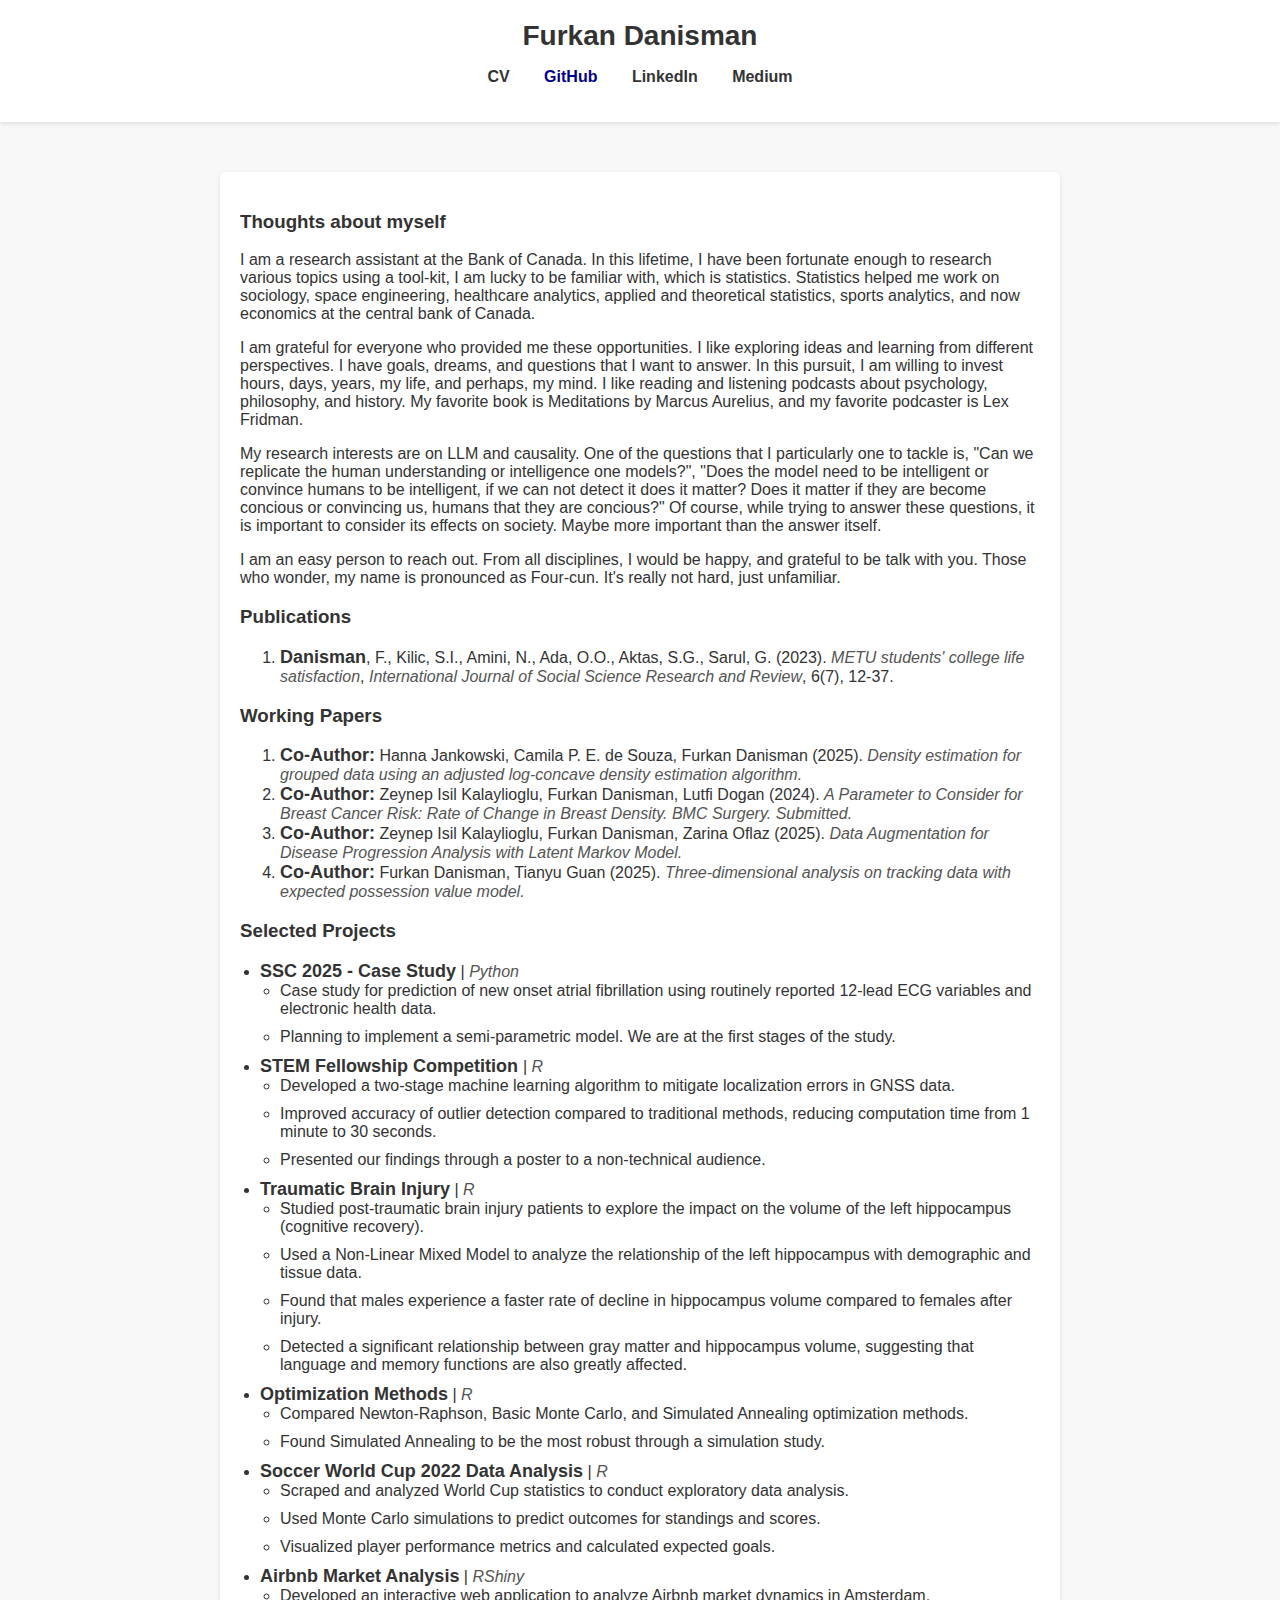
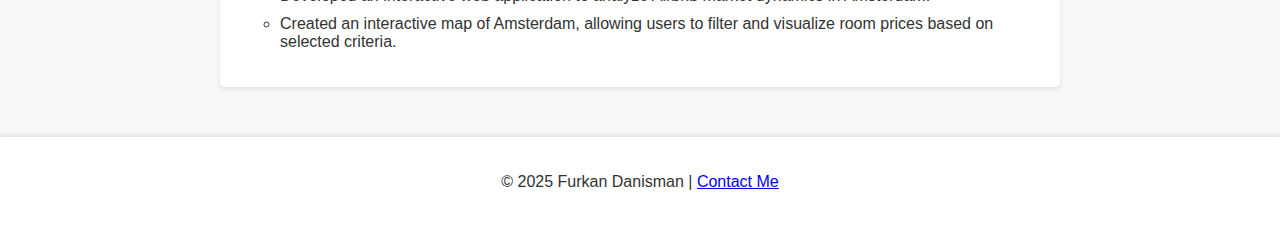
==== Documents/fantasy.html @ 19fe56a5 "Update fantasy.html" ====
<!DOCTYPE html>
<html lang="en">
<head>
    <meta charset="UTF-8">
    <meta name="viewport" content="width=device-width, initial-scale=1.0">
    <title>Furkan Danisman | Fantasy</title>
    <link rel="stylesheet" href="styles.css">
</head>
<body>

    <header>
        <h1>Furkan Danisman</h1>
        <nav>
            <ul>
                <li><a href="index.html">CV</a></li>
                <li><a href="fantasy.html" class="active">GitHub</a></li>
                <li><a href="publications.html">LinkedIn</a></li>
                <li><a href="projects.html">Medium</a></li>
            </ul>
        </nav>
    </header>

    <section class="content">
        <h3>Thoughts about myself</h3>
        
        <p> 
            I am a research assistant at the Bank of Canada. In this lifetime, I have been fortunate enough to research various topics using a tool-kit, I am lucky to be familiar with, which is statistics.
            Statistics helped me work on sociology, space engineering, healthcare analytics, applied and theoretical statistics, sports analytics, and now economics at the central bank of Canada.
        </p>

        <p>
            I am grateful for everyone who provided me these opportunities. I like exploring ideas and learning from different perspectives. I have goals, dreams, and questions that I want to answer.
            In this pursuit, I am willing to invest hours, days, years, my life, and perhaps, my mind. I like reading and listening podcasts about psychology, philosophy, and history. My favorite 
            book is Meditations by Marcus Aurelius, and my favorite podcaster is Lex Fridman.
        </p>
        
        <p>
            My research interests are on LLM and causality. One of the questions that I particularly one to tackle is, "Can we replicate the human understanding or intelligence one models?", "Does 
            the model need to be intelligent or convince humans to be intelligent, if we can not detect it does it matter? Does it matter if they are become concious or convincing us, humans that 
            they are concious?" Of course, while trying to answer these questions, it is important to consider its effects on society. Maybe more important than the answer itself. 
        </p>

        <p>
            I am an easy person to reach out. From all disciplines, I would be happy, and grateful to be talk with you. Those who wonder, my name is pronounced as Four-cun. It's really not hard, just unfamiliar. 
        </p>

        <h3>Publications</h3> 
            <ol>
                <li>
                    <strong>Danisman</strong>, F., Kilic, S.I., Amini, N., Ada, O.O., Aktas, S.G., Sarul, G. (2023).
                    <em>METU students' college life satisfaction</em>, 
                    <em>International Journal of Social Science Research and Review</em>, 6(7), 12-37.
                </li>
            </ol>

        <h3>Working Papers</h3>
        <ol>
            <li>
                <strong>Co-Author:</strong> Hanna Jankowski, Camila P. E. de Souza, Furkan Danisman (2025).  
                <em>Density estimation for grouped data using an adjusted log-concave density estimation algorithm.</em>
            </li>
            <li>
                <strong>Co-Author:</strong> Zeynep Isil Kalaylioglu, Furkan Danisman, Lutfi Dogan (2024).  
                <em>A Parameter to Consider for Breast Cancer Risk: Rate of Change in Breast Density.</em> 
                <em>BMC Surgery.</em> <em>Submitted.</em>
            </li>
            <li>
                <strong>Co-Author:</strong> Zeynep Isil Kalaylioglu, Furkan Danisman, Zarina Oflaz (2025).  
                <em>Data Augmentation for Disease Progression Analysis with Latent Markov Model.</em>
            </li>
            <li>
                <strong>Co-Author:</strong> Furkan Danisman, Tianyu Guan (2025).  
                <em>Three-dimensional analysis on tracking data with expected possession value model.</em>
            </li>
        </ol>

    <h3>Selected Projects</h3>
    <ul>
        <li>
            <strong>SSC 2025 - Case Study</strong> | <em>Python</em>
            <ul>
                <li>Case study for prediction of new onset atrial fibrillation using routinely reported 12-lead ECG variables and electronic health data.</li>
                <li>Planning to implement a semi-parametric model. We are at the first stages of the study.</li>
            </ul>
        </li>

        <li>
            <strong>STEM Fellowship Competition </strong> | <em>R</em>
            <ul>
                <li>Developed a two-stage machine learning algorithm to mitigate localization errors in GNSS data.</li>
                <li>Improved accuracy of outlier detection compared to traditional methods, reducing computation time from 1 minute to 30 seconds.</li>
                <li>Presented our findings through a poster to a non-technical audience.</li>
            </ul>
        </li>
        
        <li>
            <strong>Traumatic Brain Injury</strong> | <em>R</em>
            <ul>
                <li>Studied post-traumatic brain injury patients to explore the impact on the volume of the left hippocampus (cognitive recovery).</li>
                <li>Used a Non-Linear Mixed Model to analyze the relationship of the left hippocampus with demographic and tissue data.</li>
                <li>Found that males experience a faster rate of decline in hippocampus volume compared to females after injury.</li>
                <li>Detected a significant relationship between gray matter and hippocampus volume, suggesting that language and memory functions are also greatly affected.</li>
            </ul>
        </li>

        <li>
            <strong>Optimization Methods</strong> | <em>R</em>
            <ul>
                <li>Compared Newton-Raphson, Basic Monte Carlo, and Simulated Annealing optimization methods.</li>
                <li>Found Simulated Annealing to be the most robust through a simulation study.</li>
            </ul>
        </li>

        <li>
            <strong>Soccer World Cup 2022 Data Analysis</strong> | <em>R</em>
            <ul>
                <li>Scraped and analyzed World Cup statistics to conduct exploratory data analysis.</li>
                <li>Used Monte Carlo simulations to predict outcomes for standings and scores.</li>
                <li>Visualized player performance metrics and calculated expected goals.</li>
            </ul>
        </li>

        <li>
            <strong>Airbnb Market Analysis</strong> | <em>RShiny</em>
            <ul>
                <li>Developed an interactive web application to analyze Airbnb market dynamics in Amsterdam.</li>
                <li>Created an interactive map of Amsterdam, allowing users to filter and visualize room prices based on selected criteria.</li>
            </ul>
        </li>

    </ul>
    </section>
    
    <footer>
        <p>© 2025 Furkan Danisman | <a href="mailto:furkandanisman@gmail.com">Contact Me</a></p>
    </footer>

</body>
</html>
---- Documents/styles.css ----
body {
    font-family: 'Arial', sans-serif;
    background-color: #f8f8f8;
    margin: 0;
    padding: 0;
    color: #333;
}

header {
    text-align: center;
    padding: 20px;
    background: white;
    box-shadow: 0 2px 4px rgba(0, 0, 0, 0.1);
}

h1 {
    margin: 0;
    font-size: 28px;
}

nav ul {
    list-style: none;
    padding: 0;
}

nav ul li {
    display: inline;
    margin: 0 15px;
}

nav ul li a {
    text-decoration: none;
    color: #333;
    font-weight: bold;
}

nav ul li a.active {
    color: darkblue;
}

.content {
    max-width: 800px;
    margin: 50px auto;
    padding: 20px;
    background: white;
    border-radius: 5px;
    box-shadow: 0 2px 5px rgba(0, 0, 0, 0.1);
}

footer {
    text-align: center;
    padding: 20px;
    background: white;
    box-shadow: 0 -2px 4px rgba(0, 0, 0, 0.1);
}

h2 {
    font-size: 24px;
    margin-bottom: 10px;
}

ul {
    padding-left: 20px;
}

ul li {
    margin-bottom: 10px;
}

strong {
    font-size: 18px;
    color: #333;
}

em {
    color: #555;
}
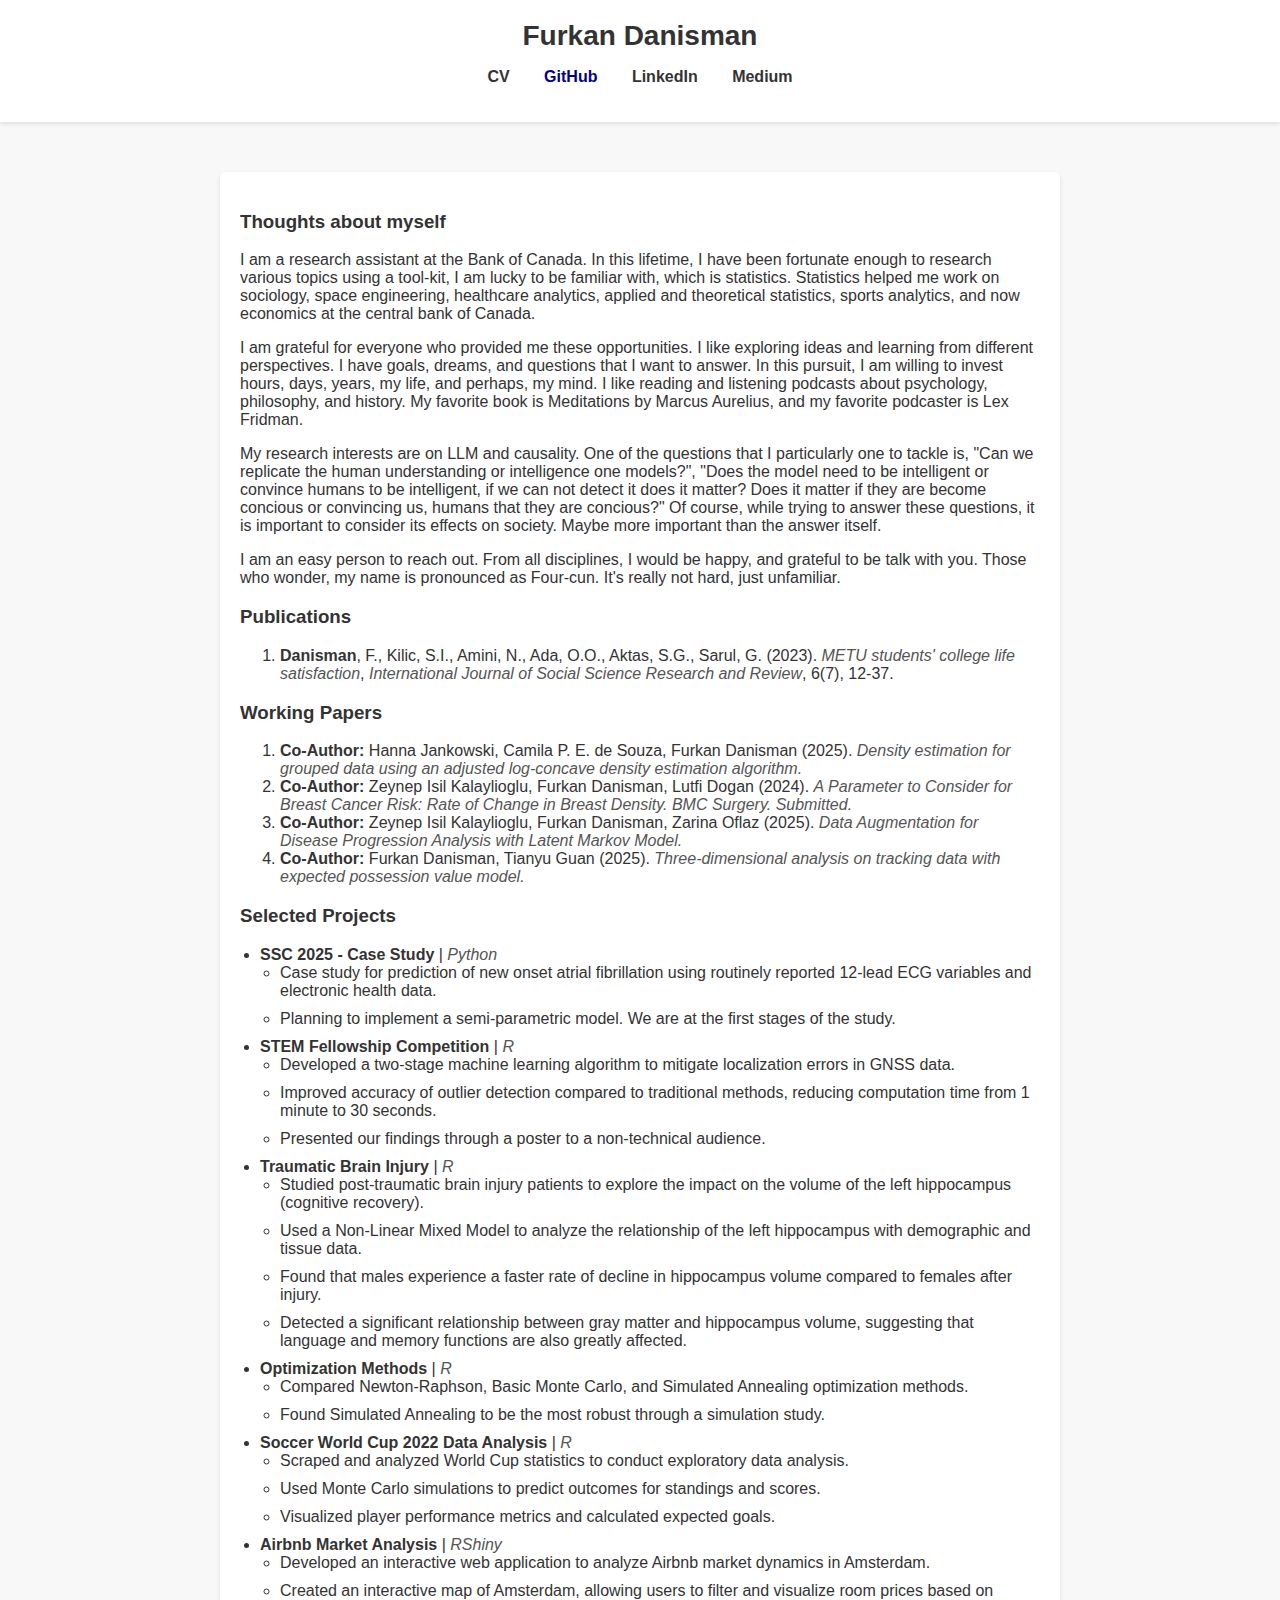
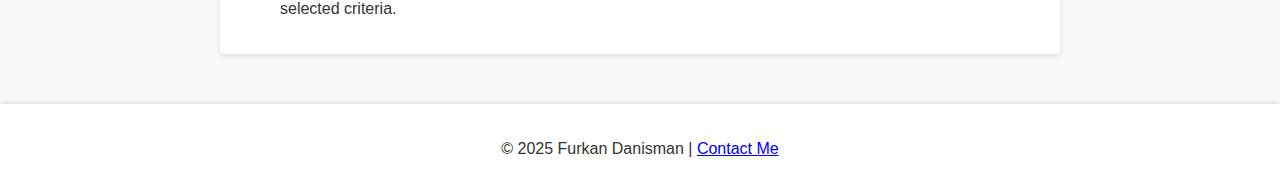
==== commit 5605657c: "Update fantasy.html" ====
--- a/Documents/fantasy.html
+++ b/Documents/fantasy.html
@@ -47,7 +47,7 @@
         <h3>Publications</h3> 
             <ol>
                 <li>
-                    <strong>Danisman</strong>, F., Kilic, S.I., Amini, N., Ada, O.O., Aktas, S.G., Sarul, G. (2023).
+                    <b>Danisman</b>, F., Kilic, S.I., Amini, N., Ada, O.O., Aktas, S.G., Sarul, G. (2023).
                     <em>METU students' college life satisfaction</em>, 
                     <em>International Journal of Social Science Research and Review</em>, 6(7), 12-37.
                 </li>
@@ -56,20 +56,20 @@
         <h3>Working Papers</h3>
         <ol>
             <li>
-                <strong>Co-Author:</strong> Hanna Jankowski, Camila P. E. de Souza, Furkan Danisman (2025).  
+                <b>Co-Author:</b> Hanna Jankowski, Camila P. E. de Souza, Furkan Danisman (2025).  
                 <em>Density estimation for grouped data using an adjusted log-concave density estimation algorithm.</em>
             </li>
             <li>
-                <strong>Co-Author:</strong> Zeynep Isil Kalaylioglu, Furkan Danisman, Lutfi Dogan (2024).  
+                <b>Co-Author:</b> Zeynep Isil Kalaylioglu, Furkan Danisman, Lutfi Dogan (2024).  
                 <em>A Parameter to Consider for Breast Cancer Risk: Rate of Change in Breast Density.</em> 
                 <em>BMC Surgery.</em> <em>Submitted.</em>
             </li>
             <li>
-                <strong>Co-Author:</strong> Zeynep Isil Kalaylioglu, Furkan Danisman, Zarina Oflaz (2025).  
+                <b>Co-Author:</b> Zeynep Isil Kalaylioglu, Furkan Danisman, Zarina Oflaz (2025).  
                 <em>Data Augmentation for Disease Progression Analysis with Latent Markov Model.</em>
             </li>
             <li>
-                <strong>Co-Author:</strong> Furkan Danisman, Tianyu Guan (2025).  
+                <b>Co-Author:</b> Furkan Danisman, Tianyu Guan (2025).  
                 <em>Three-dimensional analysis on tracking data with expected possession value model.</em>
             </li>
         </ol>
@@ -77,7 +77,7 @@
     <h3>Selected Projects</h3>
     <ul>
         <li>
-            <strong>SSC 2025 - Case Study</strong> | <em>Python</em>
+            <b>SSC 2025 - Case Study</b> | <em>Python</em>
             <ul>
                 <li>Case study for prediction of new onset atrial fibrillation using routinely reported 12-lead ECG variables and electronic health data.</li>
                 <li>Planning to implement a semi-parametric model. We are at the first stages of the study.</li>
@@ -85,7 +85,7 @@
         </li>
 
         <li>
-            <strong>STEM Fellowship Competition </strong> | <em>R</em>
+            <b>STEM Fellowship Competition </b> | <em>R</em>
             <ul>
                 <li>Developed a two-stage machine learning algorithm to mitigate localization errors in GNSS data.</li>
                 <li>Improved accuracy of outlier detection compared to traditional methods, reducing computation time from 1 minute to 30 seconds.</li>
@@ -94,7 +94,7 @@
         </li>
         
         <li>
-            <strong>Traumatic Brain Injury</strong> | <em>R</em>
+            <b>Traumatic Brain Injury</b> | <em>R</em>
             <ul>
                 <li>Studied post-traumatic brain injury patients to explore the impact on the volume of the left hippocampus (cognitive recovery).</li>
                 <li>Used a Non-Linear Mixed Model to analyze the relationship of the left hippocampus with demographic and tissue data.</li>
@@ -104,7 +104,7 @@
         </li>
 
         <li>
-            <strong>Optimization Methods</strong> | <em>R</em>
+            <b>Optimization Methods</b> | <em>R</em>
             <ul>
                 <li>Compared Newton-Raphson, Basic Monte Carlo, and Simulated Annealing optimization methods.</li>
                 <li>Found Simulated Annealing to be the most robust through a simulation study.</li>
@@ -112,7 +112,7 @@
         </li>
 
         <li>
-            <strong>Soccer World Cup 2022 Data Analysis</strong> | <em>R</em>
+            <b>Soccer World Cup 2022 Data Analysis</b> | <em>R</em>
             <ul>
                 <li>Scraped and analyzed World Cup statistics to conduct exploratory data analysis.</li>
                 <li>Used Monte Carlo simulations to predict outcomes for standings and scores.</li>
@@ -121,7 +121,7 @@
         </li>
 
         <li>
-            <strong>Airbnb Market Analysis</strong> | <em>RShiny</em>
+            <b>Airbnb Market Analysis</b> | <em>RShiny</em>
             <ul>
                 <li>Developed an interactive web application to analyze Airbnb market dynamics in Amsterdam.</li>
                 <li>Created an interactive map of Amsterdam, allowing users to filter and visualize room prices based on selected criteria.</li>
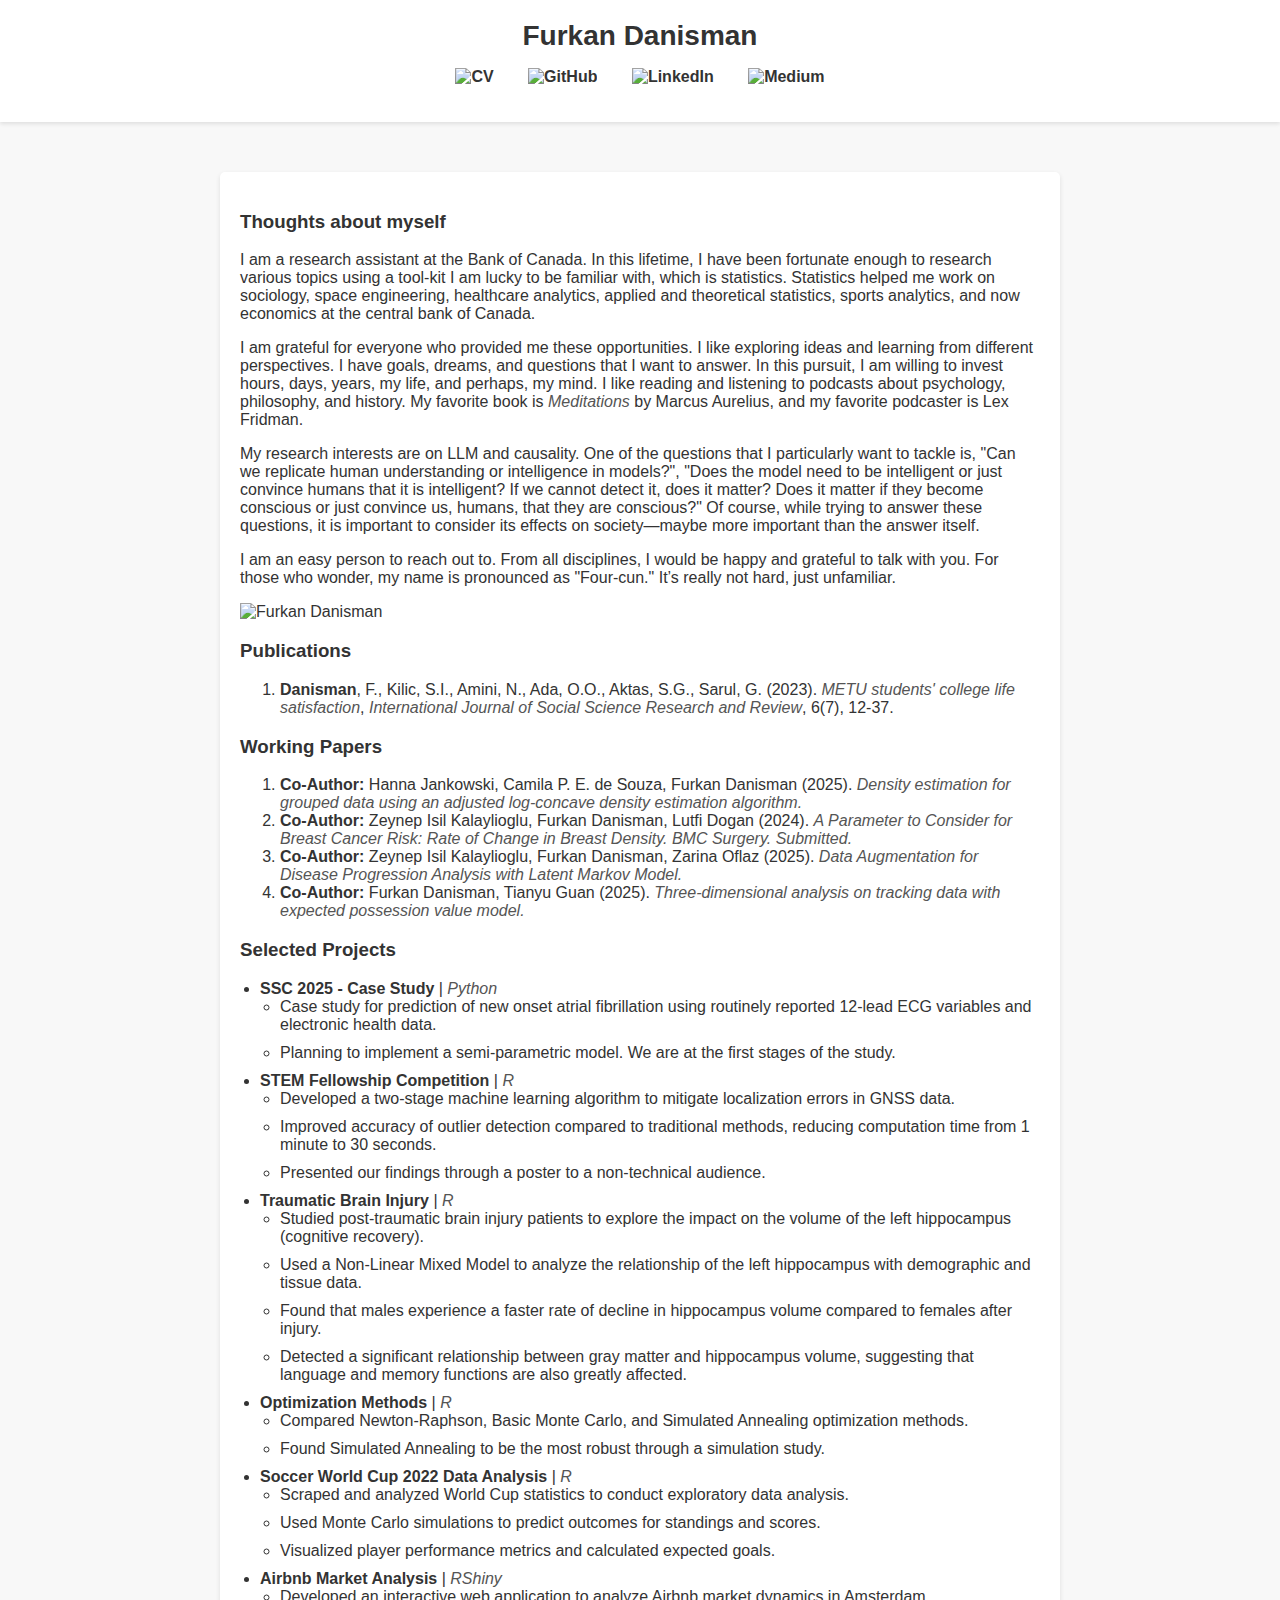
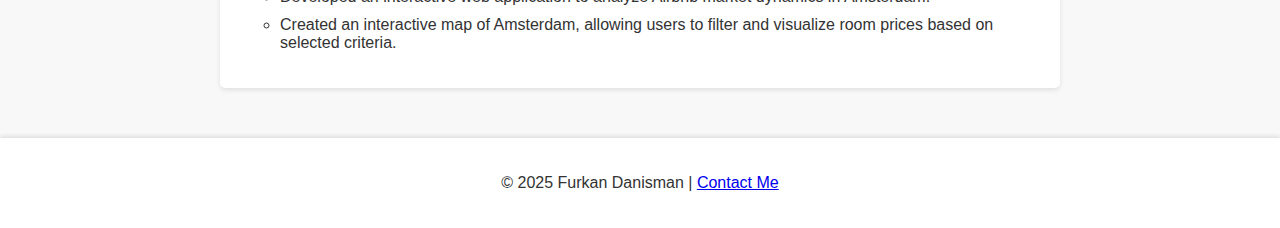
==== commit c5efc8f9: "Update fantasy.html" ====
--- a/Documents/fantasy.html
+++ b/Documents/fantasy.html
@@ -11,38 +11,44 @@
     <header>
         <h1>Furkan Danisman</h1>
         <nav>
-            <ul>
-                <li><a href="index.html">CV</a></li>
-                <li><a href="fantasy.html" class="active">GitHub</a></li>
-                <li><a href="publications.html">LinkedIn</a></li>
-                <li><a href="projects.html">Medium</a></li>
+            <ul class="social-links">
+                <li><a href="cv.pdf"><img src="cv-icon.png" alt="CV"></a></li>
+                <li><a href="https://github.com/FurkanDanisman"><img src="github-icon.png" alt="GitHub"></a></li>
+                <li><a href="https://linkedin.com/in/furkandanisman"><img src="linkedin-icon.png" alt="LinkedIn"></a></li>
+                <li><a href="https://medium.com/@furkandanisman"><img src="medium-icon.png" alt="Medium"></a></li>
             </ul>
         </nav>
     </header>
 
     <section class="content">
-        <h3>Thoughts about myself</h3>
-        
-        <p> 
-            I am a research assistant at the Bank of Canada. In this lifetime, I have been fortunate enough to research various topics using a tool-kit, I am lucky to be familiar with, which is statistics.
-            Statistics helped me work on sociology, space engineering, healthcare analytics, applied and theoretical statistics, sports analytics, and now economics at the central bank of Canada.
-        </p>
+        <div class="text-content">
+            <h3>Thoughts about myself</h3>
+            
+            <p> 
+                I am a research assistant at the Bank of Canada. In this lifetime, I have been fortunate enough to research various topics using a tool-kit I am lucky to be familiar with, which is statistics.
+                Statistics helped me work on sociology, space engineering, healthcare analytics, applied and theoretical statistics, sports analytics, and now economics at the central bank of Canada.
+            </p>
 
-        <p>
-            I am grateful for everyone who provided me these opportunities. I like exploring ideas and learning from different perspectives. I have goals, dreams, and questions that I want to answer.
-            In this pursuit, I am willing to invest hours, days, years, my life, and perhaps, my mind. I like reading and listening podcasts about psychology, philosophy, and history. My favorite 
-            book is Meditations by Marcus Aurelius, and my favorite podcaster is Lex Fridman.
-        </p>
-        
-        <p>
-            My research interests are on LLM and causality. One of the questions that I particularly one to tackle is, "Can we replicate the human understanding or intelligence one models?", "Does 
-            the model need to be intelligent or convince humans to be intelligent, if we can not detect it does it matter? Does it matter if they are become concious or convincing us, humans that 
-            they are concious?" Of course, while trying to answer these questions, it is important to consider its effects on society. Maybe more important than the answer itself. 
-        </p>
+            <p>
+                I am grateful for everyone who provided me these opportunities. I like exploring ideas and learning from different perspectives. I have goals, dreams, and questions that I want to answer.
+                In this pursuit, I am willing to invest hours, days, years, my life, and perhaps, my mind. I like reading and listening to podcasts about psychology, philosophy, and history. My favorite 
+                book is <em>Meditations</em> by Marcus Aurelius, and my favorite podcaster is Lex Fridman.
+            </p>
+            
+            <p>
+                My research interests are on LLM and causality. One of the questions that I particularly want to tackle is, "Can we replicate human understanding or intelligence in models?", "Does 
+                the model need to be intelligent or just convince humans that it is intelligent? If we cannot detect it, does it matter? Does it matter if they become conscious or just convince us, humans, 
+                that they are conscious?" Of course, while trying to answer these questions, it is important to consider its effects on society—maybe more important than the answer itself.
+            </p>
 
-        <p>
-            I am an easy person to reach out. From all disciplines, I would be happy, and grateful to be talk with you. Those who wonder, my name is pronounced as Four-cun. It's really not hard, just unfamiliar. 
-        </p>
+            <p>
+                I am an easy person to reach out to. From all disciplines, I would be happy and grateful to talk with you. For those who wonder, my name is pronounced as "Four-cun." It’s really not hard, just unfamiliar.
+            </p>
+        </div>
+
+        <div class="profile-image">
+            <img src="pp.jpeg" alt="Furkan Danisman">
+        </div>
 
         <h3>Publications</h3> 
             <ol>
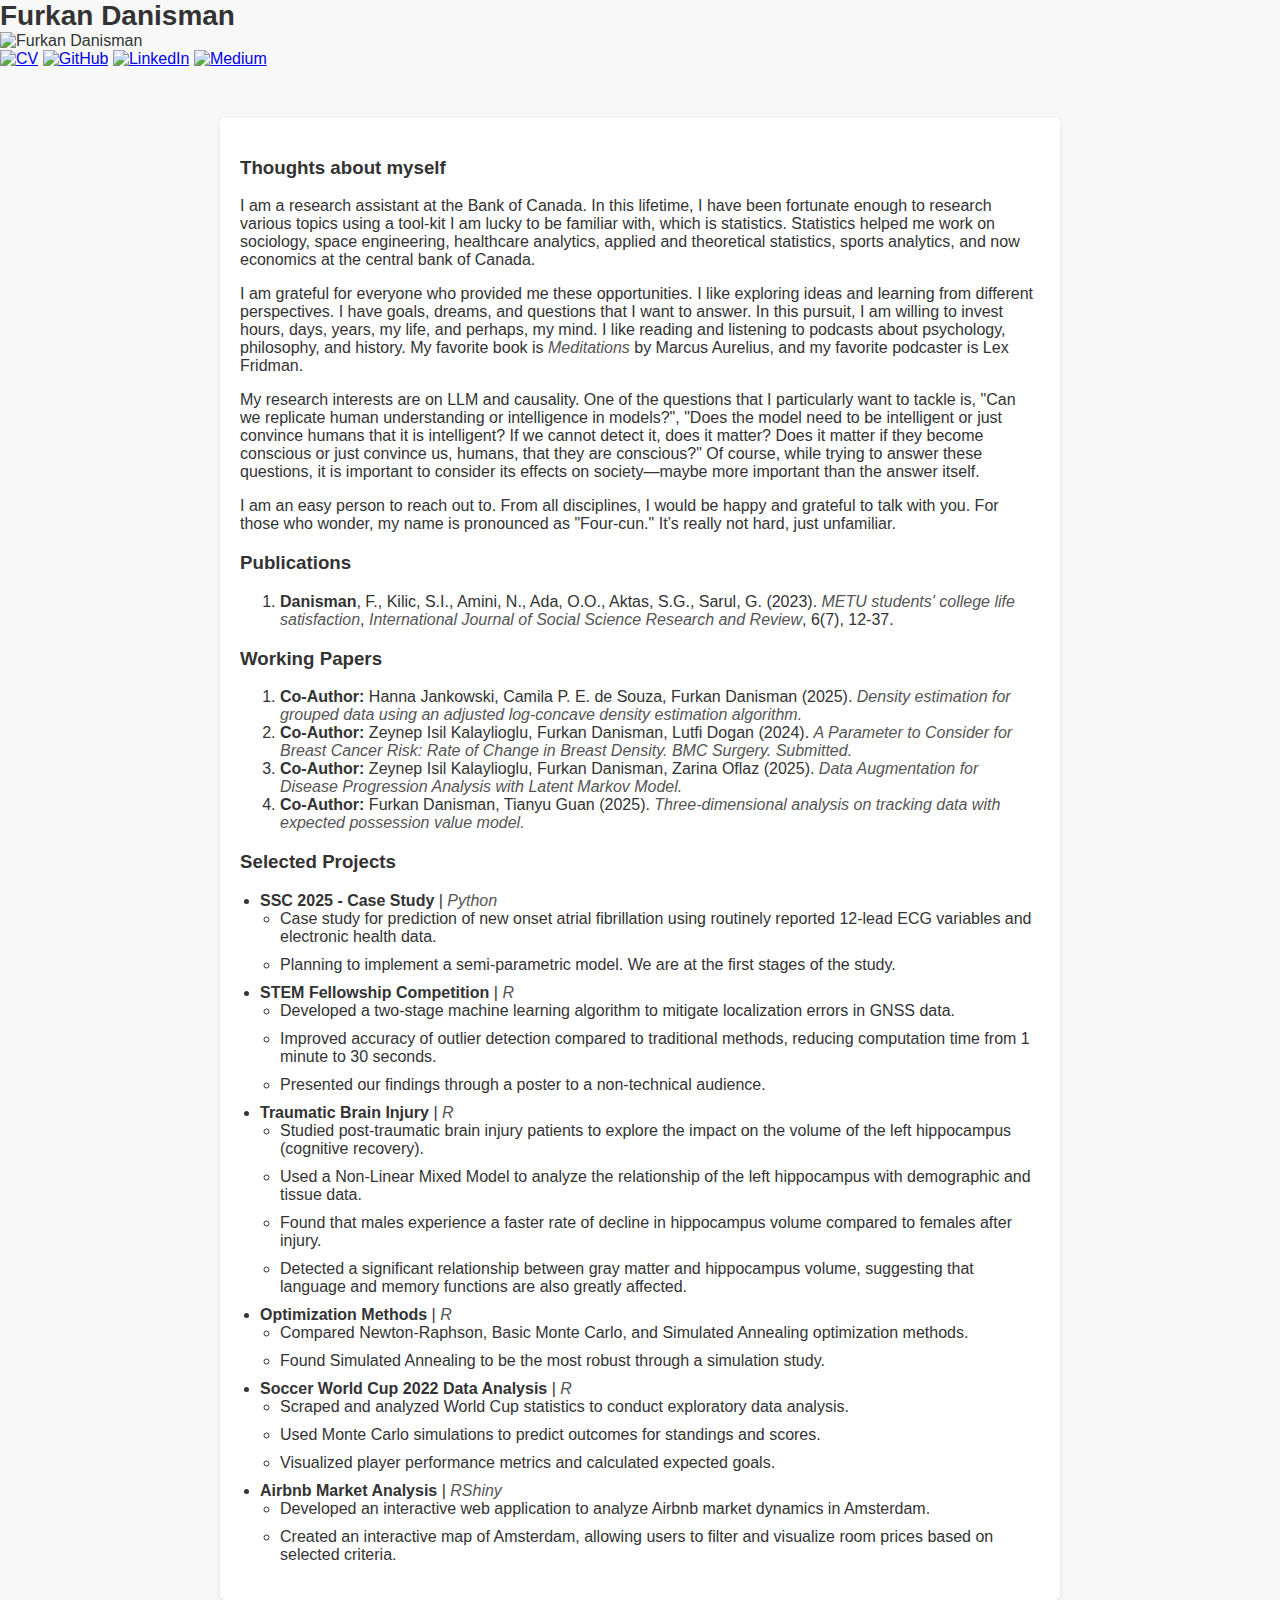
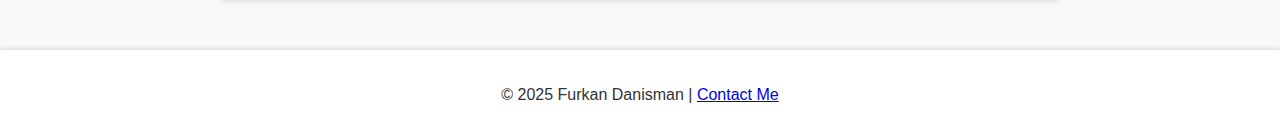
==== commit c6c6ec76: "Update fantasy.html" ====
--- a/Documents/fantasy.html
+++ b/Documents/fantasy.html
@@ -7,21 +7,20 @@
     <link rel="stylesheet" href="styles.css">
 </head>
 <body>
+    <div class="container">
+        <div class="header-content">
+            <h1>Furkan Danisman</h1>
+            <img src="furkan-photo.jpg" alt="Furkan Danisman" class="profile-image">
+        </div>
 
-    <header>
-        <h1>Furkan Danisman</h1>
-        <nav>
-            <ul class="social-links">
-                <li><a href="cv.pdf"><img src="cv-icon.png" alt="CV"></a></li>
-                <li><a href="https://github.com/FurkanDanisman"><img src="github-icon.png" alt="GitHub"></a></li>
-                <li><a href="https://linkedin.com/in/furkandanisman"><img src="linkedin-icon.png" alt="LinkedIn"></a></li>
-                <li><a href="https://medium.com/@furkandanisman"><img src="medium-icon.png" alt="Medium"></a></li>
-            </ul>
+        <nav class="social-links">
+            <a href="cv.pdf"><img src="cv-icon.png" alt="CV"></a>
+            <a href="https://github.com/FurkanDanisman"><img src="github-icon.png" alt="GitHub"></a>
+            <a href="https://linkedin.com/in/furkandanisman"><img src="linkedin-icon.png" alt="LinkedIn"></a>
+            <a href="https://medium.com/@furkandanisman"><img src="medium-icon.png" alt="Medium"></a>
         </nav>
-    </header>
 
-    <section class="content">
-        <div class="text-content">
+        <section class="content">
             <h3>Thoughts about myself</h3>
             
             <p> 
@@ -44,41 +43,36 @@
             <p>
                 I am an easy person to reach out to. From all disciplines, I would be happy and grateful to talk with you. For those who wonder, my name is pronounced as "Four-cun." It’s really not hard, just unfamiliar.
             </p>
-        </div>
 
-        <div class="profile-image">
-            <img src="pp.jpeg" alt="Furkan Danisman">
-        </div>
+            <h3>Publications</h3> 
+                <ol>
+                    <li>
+                        <b>Danisman</b>, F., Kilic, S.I., Amini, N., Ada, O.O., Aktas, S.G., Sarul, G. (2023).
+                        <em>METU students' college life satisfaction</em>, 
+                        <em>International Journal of Social Science Research and Review</em>, 6(7), 12-37.
+                    </li>
+                </ol>
 
-        <h3>Publications</h3> 
+            <h3>Working Papers</h3>
             <ol>
                 <li>
-                    <b>Danisman</b>, F., Kilic, S.I., Amini, N., Ada, O.O., Aktas, S.G., Sarul, G. (2023).
-                    <em>METU students' college life satisfaction</em>, 
-                    <em>International Journal of Social Science Research and Review</em>, 6(7), 12-37.
+                    <b>Co-Author:</b> Hanna Jankowski, Camila P. E. de Souza, Furkan Danisman (2025).  
+                    <em>Density estimation for grouped data using an adjusted log-concave density estimation algorithm.</em>
+                </li>
+                <li>
+                    <b>Co-Author:</b> Zeynep Isil Kalaylioglu, Furkan Danisman, Lutfi Dogan (2024).  
+                    <em>A Parameter to Consider for Breast Cancer Risk: Rate of Change in Breast Density.</em> 
+                    <em>BMC Surgery.</em> <em>Submitted.</em>
+                </li>
+                <li>
+                    <b>Co-Author:</b> Zeynep Isil Kalaylioglu, Furkan Danisman, Zarina Oflaz (2025).  
+                    <em>Data Augmentation for Disease Progression Analysis with Latent Markov Model.</em>
+                </li>
+                <li>
+                    <b>Co-Author:</b> Furkan Danisman, Tianyu Guan (2025).  
+                    <em>Three-dimensional analysis on tracking data with expected possession value model.</em>
                 </li>
             </ol>
-
-        <h3>Working Papers</h3>
-        <ol>
-            <li>
-                <b>Co-Author:</b> Hanna Jankowski, Camila P. E. de Souza, Furkan Danisman (2025).  
-                <em>Density estimation for grouped data using an adjusted log-concave density estimation algorithm.</em>
-            </li>
-            <li>
-                <b>Co-Author:</b> Zeynep Isil Kalaylioglu, Furkan Danisman, Lutfi Dogan (2024).  
-                <em>A Parameter to Consider for Breast Cancer Risk: Rate of Change in Breast Density.</em> 
-                <em>BMC Surgery.</em> <em>Submitted.</em>
-            </li>
-            <li>
-                <b>Co-Author:</b> Zeynep Isil Kalaylioglu, Furkan Danisman, Zarina Oflaz (2025).  
-                <em>Data Augmentation for Disease Progression Analysis with Latent Markov Model.</em>
-            </li>
-            <li>
-                <b>Co-Author:</b> Furkan Danisman, Tianyu Guan (2025).  
-                <em>Three-dimensional analysis on tracking data with expected possession value model.</em>
-            </li>
-        </ol>
 
     <h3>Selected Projects</h3>
     <ul>
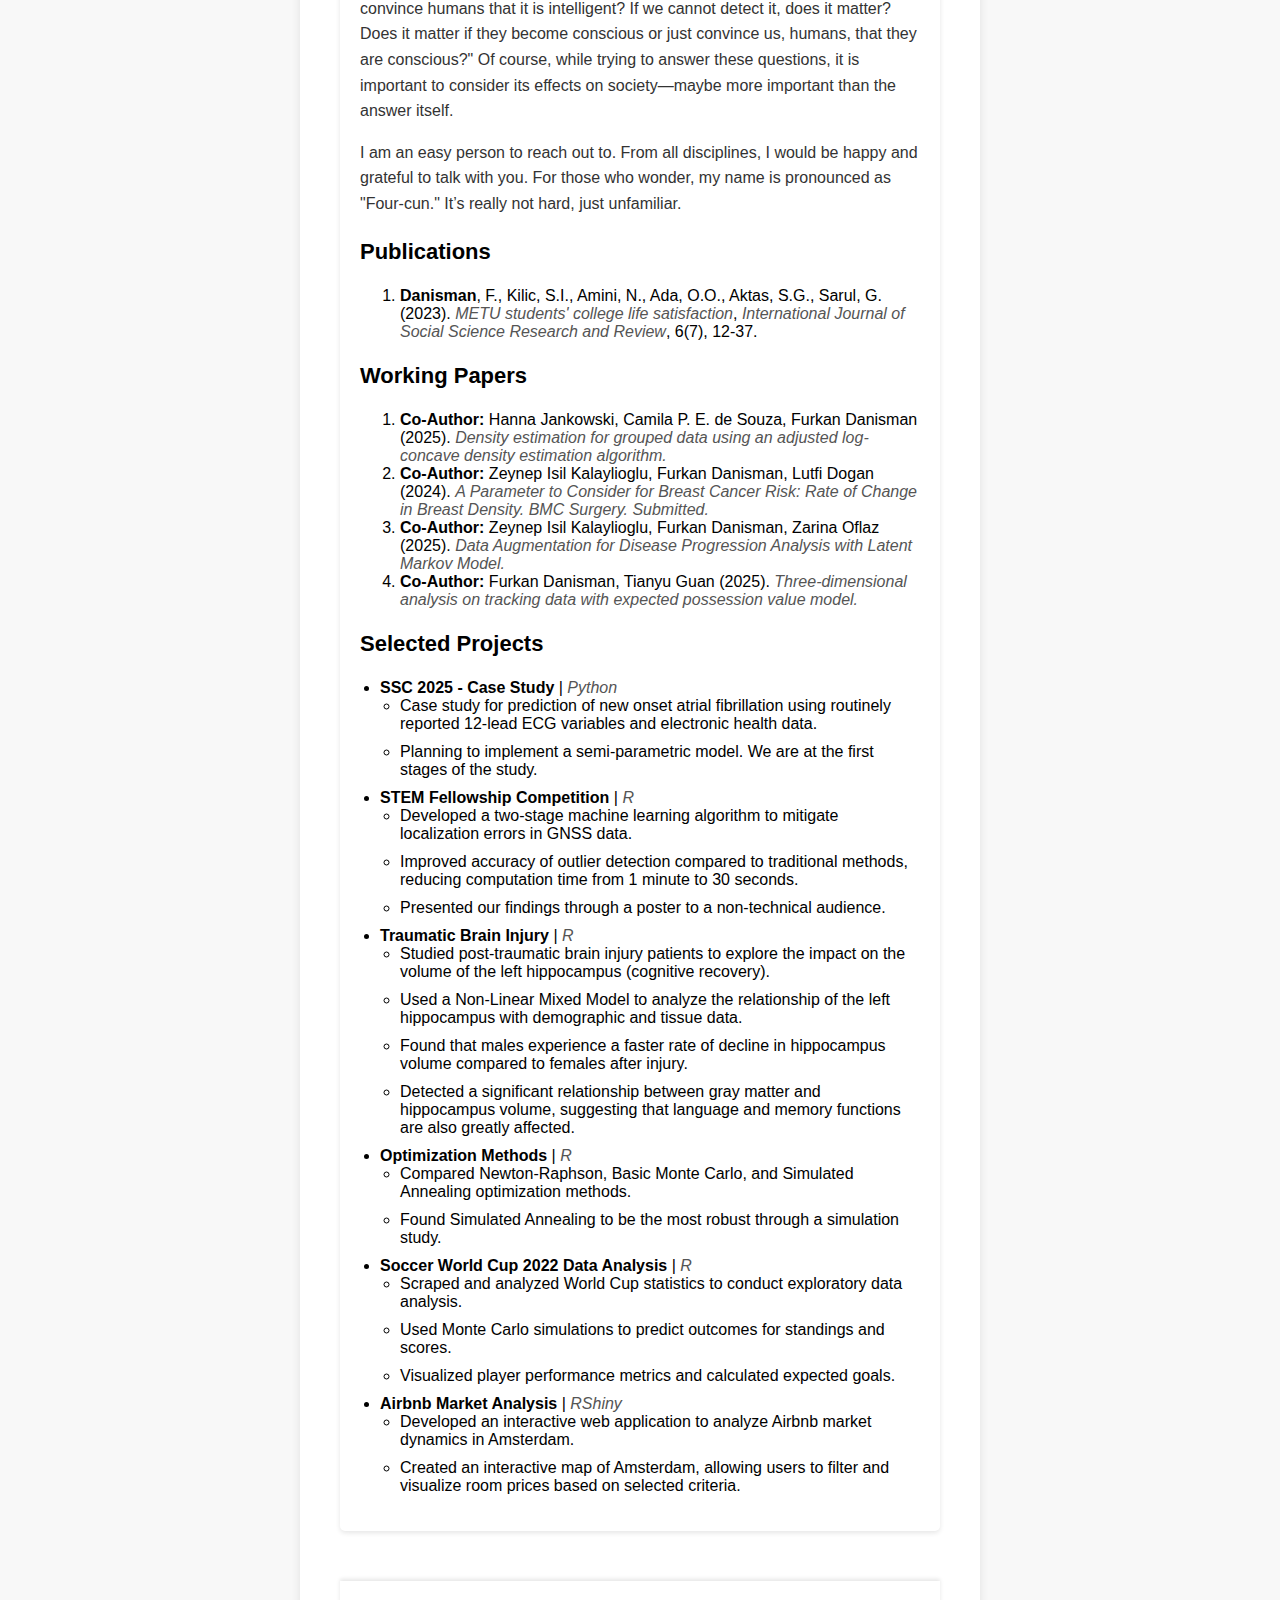
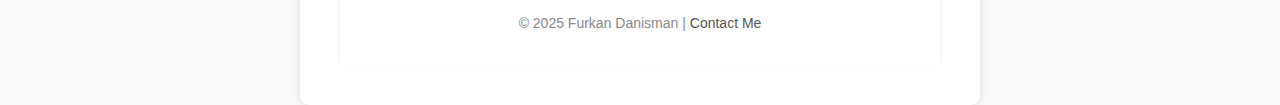
==== commit f4b66c53: "Update fantasy.html" ====
--- a/Documents/fantasy.html
+++ b/Documents/fantasy.html
@@ -10,7 +10,7 @@
     <div class="container">
         <div class="header-content">
             <h1>Furkan Danisman</h1>
-            <img src="furkan-photo.jpg" alt="Furkan Danisman" class="profile-image">
+            <img src="PP.jpeg" alt="Furkan Danisman" class="profile-image">
         </div>
 
         <nav class="social-links">
--- a/Documents/styles.css
+++ b/Documents/styles.css
@@ -3,7 +3,77 @@
     background-color: #f8f8f8;
     margin: 0;
     padding: 0;
+    display: flex;
+    justify-content: center;
+    align-items: center;
+    height: 100vh;
+}
+
+.container {
+    max-width: 600px;
+    text-align: center;
+    background: white;
+    padding: 40px;
+    border-radius: 10px;
+    box-shadow: 0px 0px 10px rgba(0, 0, 0, 0.1);
+}
+
+h1 {
+    font-size: 32px;
+    margin-bottom: 10px;
+}
+
+.profile-image {
+    width: 150px;
+    height: 150px;
+    border-radius: 50%;
+    margin: 10px auto;
+    display: block;
+}
+
+.social-links {
+    margin: 20px 0;
+}
+
+.social-links img {
+    width: 30px;
+    height: 30px;
+    margin: 0 10px;
+    transition: transform 0.2s;
+}
+
+.social-links img:hover {
+    transform: scale(1.1);
+}
+
+.content {
+    text-align: left;
+    margin-top: 20px;
+}
+
+.content h3 {
+    font-size: 22px;
+}
+
+.content p {
+    font-size: 16px;
+    line-height: 1.6;
     color: #333;
+}
+
+footer {
+    margin-top: 30px;
+    font-size: 14px;
+    color: #888;
+}
+
+footer a {
+    color: #555;
+    text-decoration: none;
+}
+
+footer a:hover {
+    text-decoration: underline;
 }
 
 header {
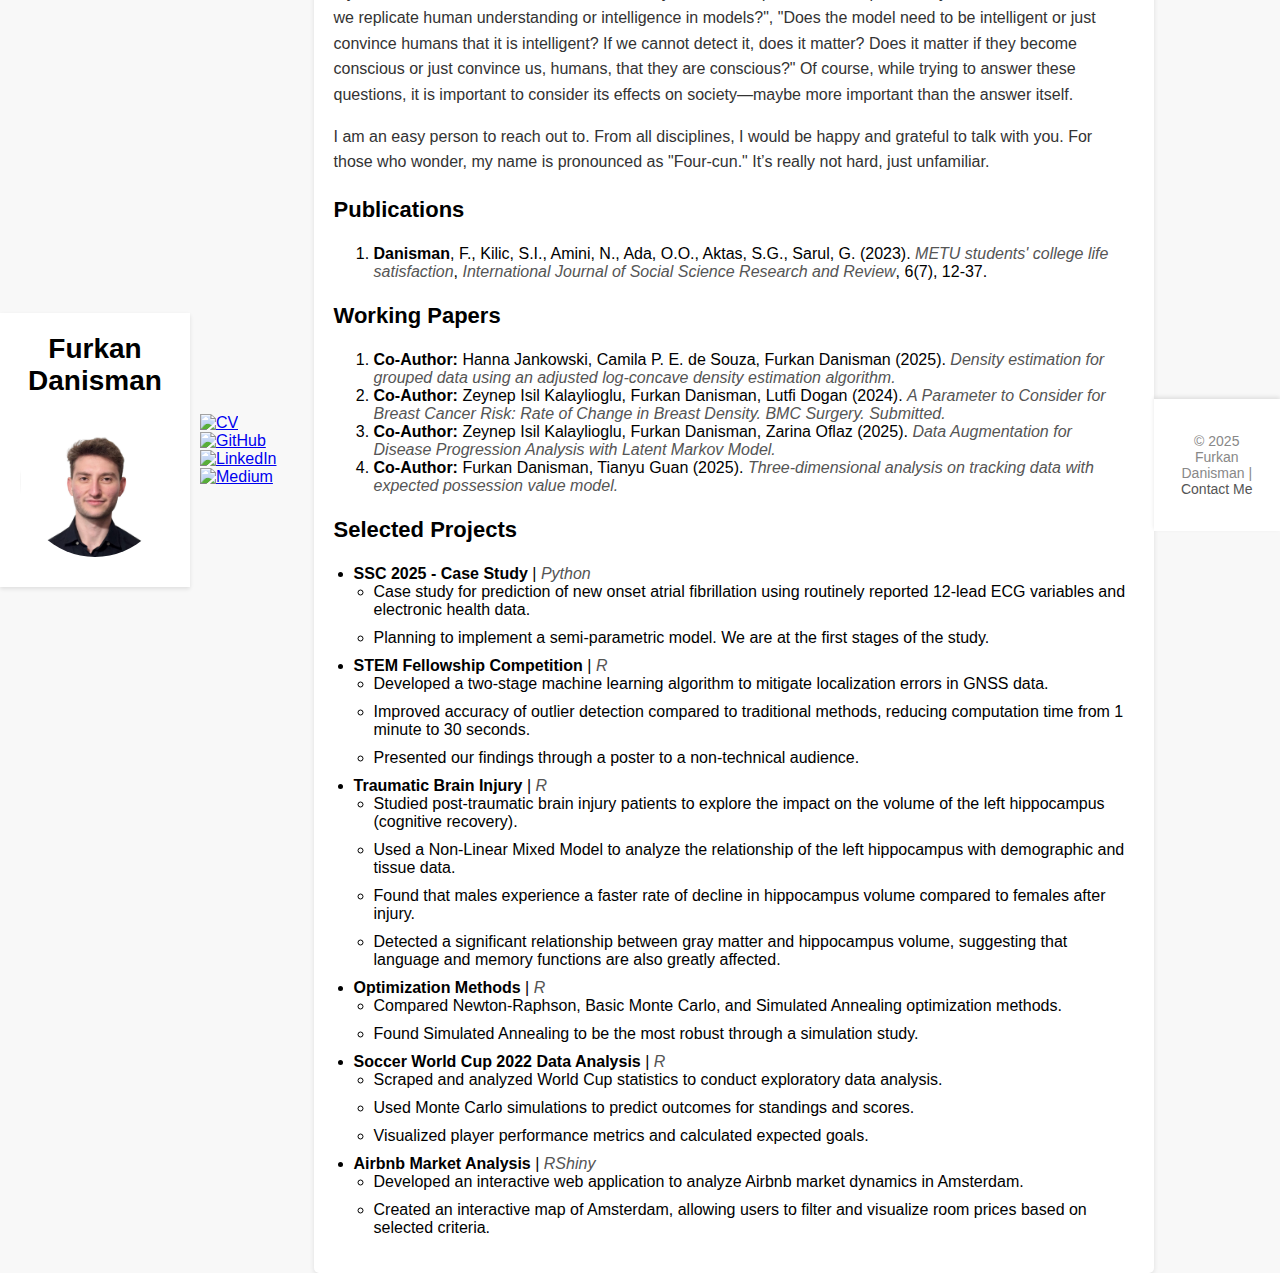
==== commit aaedc9b3: "Update fantasy.html" ====
--- a/Documents/fantasy.html
+++ b/Documents/fantasy.html
@@ -7,42 +7,46 @@
     <link rel="stylesheet" href="styles.css">
 </head>
 <body>
-    <div class="container">
-        <div class="header-content">
+
+    <header class="header-container">
+        <div class="name-section">
             <h1>Furkan Danisman</h1>
+        </div>
+        <div class="image-section">
             <img src="PP.jpeg" alt="Furkan Danisman" class="profile-image">
         </div>
+    </header>
 
-        <nav class="social-links">
-            <a href="cv.pdf"><img src="cv-icon.png" alt="CV"></a>
-            <a href="https://github.com/FurkanDanisman"><img src="github-icon.png" alt="GitHub"></a>
-            <a href="https://linkedin.com/in/furkandanisman"><img src="linkedin-icon.png" alt="LinkedIn"></a>
-            <a href="https://medium.com/@furkandanisman"><img src="medium-icon.png" alt="Medium"></a>
-        </nav>
+    <nav class="social-links">
+        <a href="cv.pdf"><img src="cv-icon.png" alt="CV"></a>
+        <a href="https://github.com/FurkanDanisman"><img src="github-icon.png" alt="GitHub"></a>
+        <a href="https://linkedin.com/in/furkandanisman"><img src="linkedin-icon.png" alt="LinkedIn"></a>
+        <a href="https://medium.com/@furkandanisman"><img src="medium-icon.png" alt="Medium"></a>
+    </nav>
 
-        <section class="content">
-            <h3>Thoughts about myself</h3>
-            
-            <p> 
-                I am a research assistant at the Bank of Canada. In this lifetime, I have been fortunate enough to research various topics using a tool-kit I am lucky to be familiar with, which is statistics.
-                Statistics helped me work on sociology, space engineering, healthcare analytics, applied and theoretical statistics, sports analytics, and now economics at the central bank of Canada.
-            </p>
+    <section class="content">
+        <h3>Thoughts about myself</h3>
+        
+        <p> 
+            I am a research assistant at the Bank of Canada. In this lifetime, I have been fortunate enough to research various topics using a tool-kit I am lucky to be familiar with, which is statistics.
+            Statistics helped me work on sociology, space engineering, healthcare analytics, applied and theoretical statistics, sports analytics, and now economics at the central bank of Canada.
+        </p>
 
-            <p>
-                I am grateful for everyone who provided me these opportunities. I like exploring ideas and learning from different perspectives. I have goals, dreams, and questions that I want to answer.
-                In this pursuit, I am willing to invest hours, days, years, my life, and perhaps, my mind. I like reading and listening to podcasts about psychology, philosophy, and history. My favorite 
-                book is <em>Meditations</em> by Marcus Aurelius, and my favorite podcaster is Lex Fridman.
-            </p>
-            
-            <p>
-                My research interests are on LLM and causality. One of the questions that I particularly want to tackle is, "Can we replicate human understanding or intelligence in models?", "Does 
-                the model need to be intelligent or just convince humans that it is intelligent? If we cannot detect it, does it matter? Does it matter if they become conscious or just convince us, humans, 
-                that they are conscious?" Of course, while trying to answer these questions, it is important to consider its effects on society—maybe more important than the answer itself.
-            </p>
+        <p>
+            I am grateful for everyone who provided me these opportunities. I like exploring ideas and learning from different perspectives. I have goals, dreams, and questions that I want to answer.
+            In this pursuit, I am willing to invest hours, days, years, my life, and perhaps, my mind. I like reading and listening to podcasts about psychology, philosophy, and history. My favorite 
+            book is <em>Meditations</em> by Marcus Aurelius, and my favorite podcaster is Lex Fridman.
+        </p>
+        
+        <p>
+            My research interests are on LLM and causality. One of the questions that I particularly want to tackle is, "Can we replicate human understanding or intelligence in models?", "Does 
+            the model need to be intelligent or just convince humans that it is intelligent? If we cannot detect it, does it matter? Does it matter if they become conscious or just convince us, humans, 
+            that they are conscious?" Of course, while trying to answer these questions, it is important to consider its effects on society—maybe more important than the answer itself.
+        </p>
 
-            <p>
-                I am an easy person to reach out to. From all disciplines, I would be happy and grateful to talk with you. For those who wonder, my name is pronounced as "Four-cun." It’s really not hard, just unfamiliar.
-            </p>
+        <p>
+            I am an easy person to reach out to. From all disciplines, I would be happy and grateful to talk with you. For those who wonder, my name is pronounced as "Four-cun." It’s really not hard, just unfamiliar.
+        </p>
 
             <h3>Publications</h3> 
                 <ol>
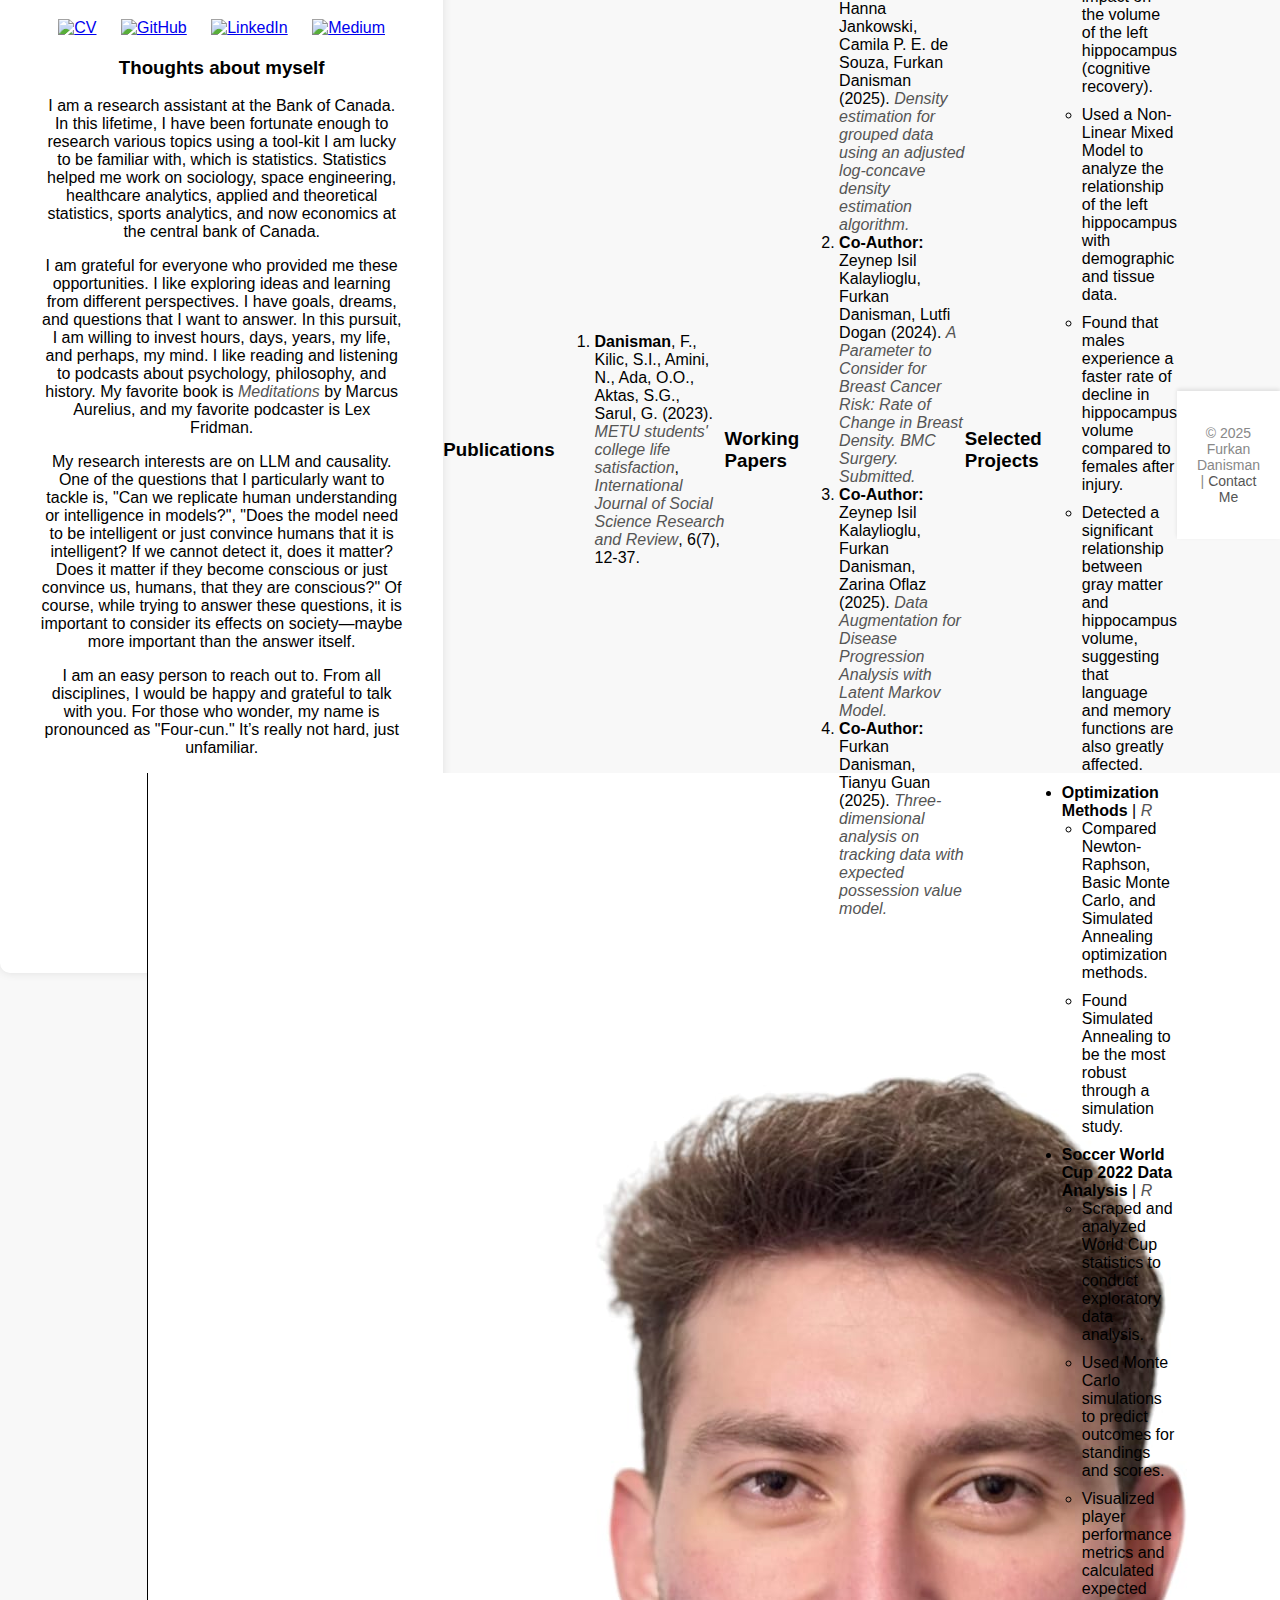
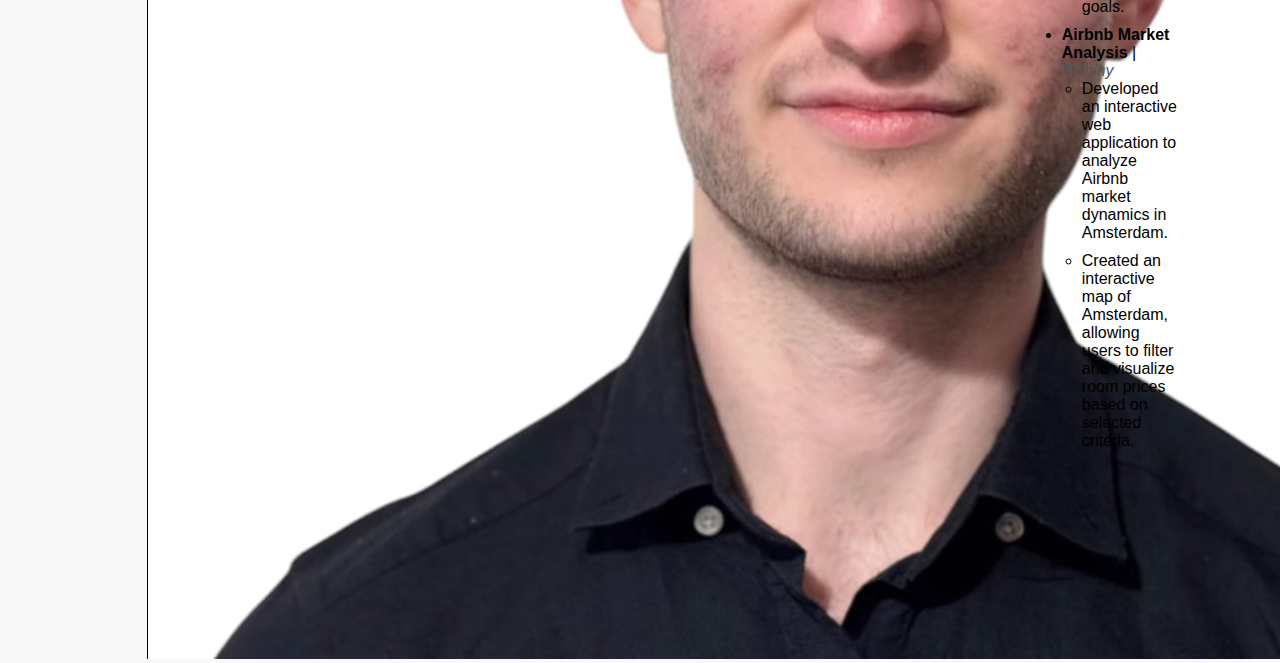
==== commit adce4ab0: "Update fantasy.html" ====
--- a/Documents/fantasy.html
+++ b/Documents/fantasy.html
@@ -8,45 +8,50 @@
 </head>
 <body>
 
-    <header class="header-container">
-        <div class="name-section">
+    <div class="container">
+        <!-- Name and Social Icons Centered -->
+        <div class="header-content">
             <h1>Furkan Danisman</h1>
+            <div class="social-links">
+                <a href="cv.pdf"><img src="cv-icon.png" alt="CV"></a>
+                <a href="https://github.com/FurkanDanisman"><img src="github-icon.png" alt="GitHub"></a>
+                <a href="https://linkedin.com/in/furkandanisman"><img src="linkedin-icon.png" alt="LinkedIn"></a>
+                <a href="https://medium.com/@furkandanisman"><img src="medium-icon.png" alt="Medium"></a>
+            </div>
         </div>
-        <div class="image-section">
-            <img src="PP.jpeg" alt="Furkan Danisman" class="profile-image">
+
+        <!-- Content Section with Image on Right -->
+        <div class="content-wrapper">
+            <div class="text-content">
+                <h3>Thoughts about myself</h3>
+                
+                <p> 
+                    I am a research assistant at the Bank of Canada. In this lifetime, I have been fortunate enough to research various topics using a tool-kit I am lucky to be familiar with, which is statistics.
+                    Statistics helped me work on sociology, space engineering, healthcare analytics, applied and theoretical statistics, sports analytics, and now economics at the central bank of Canada.
+                </p>
+
+                <p>
+                    I am grateful for everyone who provided me these opportunities. I like exploring ideas and learning from different perspectives. I have goals, dreams, and questions that I want to answer.
+                    In this pursuit, I am willing to invest hours, days, years, my life, and perhaps, my mind. I like reading and listening to podcasts about psychology, philosophy, and history. My favorite 
+                    book is <em>Meditations</em> by Marcus Aurelius, and my favorite podcaster is Lex Fridman.
+                </p>
+                
+                <p>
+                    My research interests are on LLM and causality. One of the questions that I particularly want to tackle is, "Can we replicate human understanding or intelligence in models?", "Does 
+                    the model need to be intelligent or just convince humans that it is intelligent? If we cannot detect it, does it matter? Does it matter if they become conscious or just convince us, humans, 
+                    that they are conscious?" Of course, while trying to answer these questions, it is important to consider its effects on society—maybe more important than the answer itself.
+                </p>
+
+                <p>
+                    I am an easy person to reach out to. From all disciplines, I would be happy and grateful to talk with you. For those who wonder, my name is pronounced as "Four-cun." It’s really not hard, just unfamiliar.
+                </p>
+            </div>
+
+            <div class="profile-image">
+                <img src="PP.jpeg" alt="Furkan Danisman">
+            </div>
         </div>
-    </header>
-
-    <nav class="social-links">
-        <a href="cv.pdf"><img src="cv-icon.png" alt="CV"></a>
-        <a href="https://github.com/FurkanDanisman"><img src="github-icon.png" alt="GitHub"></a>
-        <a href="https://linkedin.com/in/furkandanisman"><img src="linkedin-icon.png" alt="LinkedIn"></a>
-        <a href="https://medium.com/@furkandanisman"><img src="medium-icon.png" alt="Medium"></a>
-    </nav>
-
-    <section class="content">
-        <h3>Thoughts about myself</h3>
-        
-        <p> 
-            I am a research assistant at the Bank of Canada. In this lifetime, I have been fortunate enough to research various topics using a tool-kit I am lucky to be familiar with, which is statistics.
-            Statistics helped me work on sociology, space engineering, healthcare analytics, applied and theoretical statistics, sports analytics, and now economics at the central bank of Canada.
-        </p>
-
-        <p>
-            I am grateful for everyone who provided me these opportunities. I like exploring ideas and learning from different perspectives. I have goals, dreams, and questions that I want to answer.
-            In this pursuit, I am willing to invest hours, days, years, my life, and perhaps, my mind. I like reading and listening to podcasts about psychology, philosophy, and history. My favorite 
-            book is <em>Meditations</em> by Marcus Aurelius, and my favorite podcaster is Lex Fridman.
-        </p>
-        
-        <p>
-            My research interests are on LLM and causality. One of the questions that I particularly want to tackle is, "Can we replicate human understanding or intelligence in models?", "Does 
-            the model need to be intelligent or just convince humans that it is intelligent? If we cannot detect it, does it matter? Does it matter if they become conscious or just convince us, humans, 
-            that they are conscious?" Of course, while trying to answer these questions, it is important to consider its effects on society—maybe more important than the answer itself.
-        </p>
-
-        <p>
-            I am an easy person to reach out to. From all disciplines, I would be happy and grateful to talk with you. For those who wonder, my name is pronounced as "Four-cun." It’s really not hard, just unfamiliar.
-        </p>
+    </div>
 
             <h3>Publications</h3> 
                 <ol>
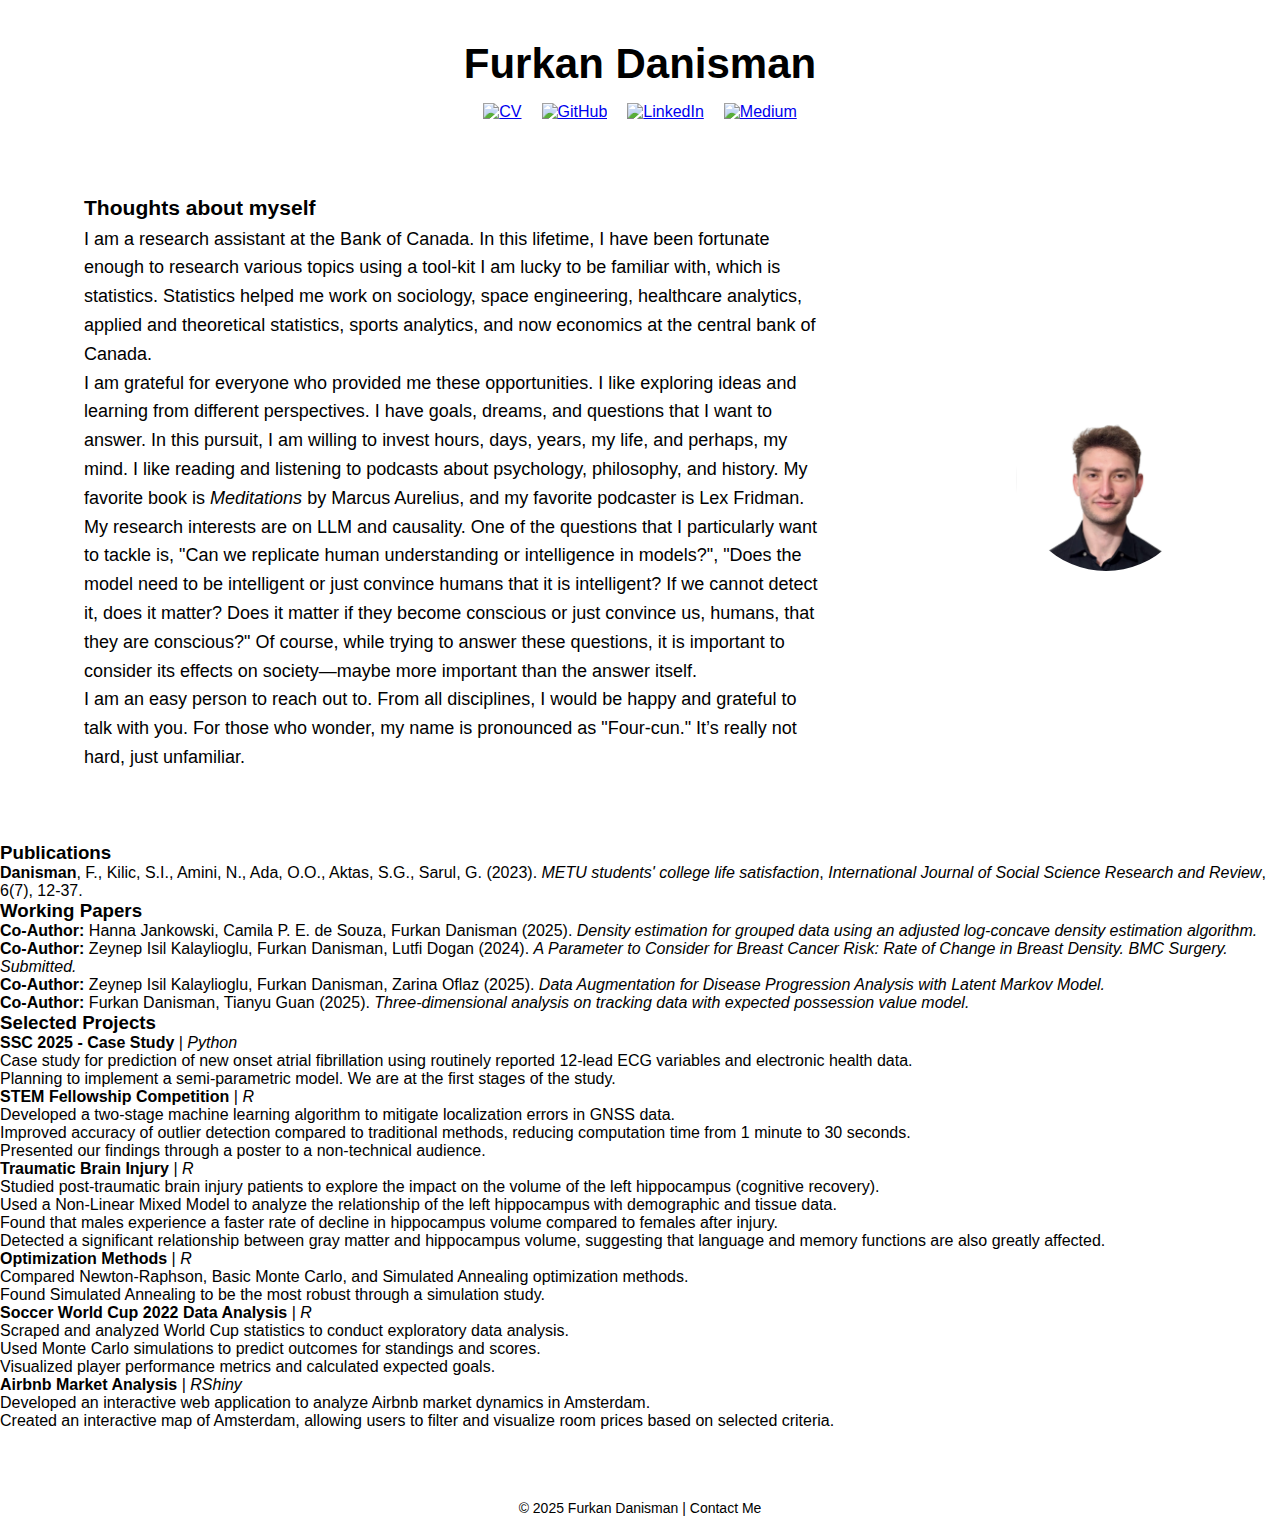
==== commit 5c698a5b: "Update fantasy.html" ====
--- a/Documents/fantasy.html
+++ b/Documents/fantasy.html
@@ -52,6 +52,8 @@
             </div>
         </div>
     </div>
+
+    <section>
 
             <h3>Publications</h3> 
                 <ol>
--- a/Documents/styles.css
+++ b/Documents/styles.css
@@ -1,44 +1,36 @@
+/* Reset styles to remove artificial constraints */
+* {
+    margin: 0;
+    padding: 0;
+    box-sizing: border-box;
+}
+
 body {
     font-family: 'Arial', sans-serif;
-    background-color: #f8f8f8;
-    margin: 0;
-    padding: 0;
+    background-color: white; /* Full white background */
+    color: black;
+    width: 100%;
+    max-width: none;
+}
+
+/* Name at the top, centered */
+h1 {
+    text-align: center;
+    font-size: 42px;
+    margin-top: 40px;
+}
+
+/* Social Media Icons Below Name */
+.social-links {
+    margin: 15px 0;
     display: flex;
     justify-content: center;
-    align-items: center;
-    height: 100vh;
-}
-
-.container {
-    max-width: 600px;
-    text-align: center;
-    background: white;
-    padding: 40px;
-    border-radius: 10px;
-    box-shadow: 0px 0px 10px rgba(0, 0, 0, 0.1);
-}
-
-h1 {
-    font-size: 32px;
-    margin-bottom: 10px;
-}
-
-.profile-image {
-    width: 150px;
-    height: 150px;
-    border-radius: 50%;
-    margin: 10px auto;
-    display: block;
-}
-
-.social-links {
-    margin: 20px 0;
+    gap: 20px;
 }
 
 .social-links img {
-    width: 30px;
-    height: 30px;
-    margin: 0 10px;
+    width: 35px;
+    height: 35px;
     transition: transform 0.2s;
 }
 
@@ -46,103 +38,50 @@
     transform: scale(1.1);
 }
 
-.content {
-    text-align: left;
-    margin-top: 20px;
+/* Content Wrapper - Properly Structured */
+.content-wrapper {
+    display: flex;
+    align-items: center;
+    justify-content: space-between;
+    width: 90%;
+    max-width: 1200px;
+    margin: 50px auto;
+    padding: 20px;
 }
 
-.content h3 {
-    font-size: 22px;
+/* Text Content Uses More Space */
+.text-content {
+    flex: 2;
+    text-align: left;
+    font-size: 18px;
+    line-height: 1.6;
 }
 
-.content p {
-    font-size: 16px;
-    line-height: 1.6;
-    color: #333;
+/* Image on the Right - Scales with Screen */
+.profile-image {
+    flex: 1;
+    text-align: right;
 }
 
+.profile-image img {
+    width: 180px;
+    height: auto;
+    border-radius: 50%;
+}
+
+/* Footer Centered */
 footer {
-    margin-top: 30px;
+    text-align: center;
+    padding: 20px;
     font-size: 14px;
-    color: #888;
+    margin-top: 50px;
 }
 
 footer a {
-    color: #555;
+    color: black;
     text-decoration: none;
 }
 
 footer a:hover {
     text-decoration: underline;
 }
-
-header {
-    text-align: center;
-    padding: 20px;
-    background: white;
-    box-shadow: 0 2px 4px rgba(0, 0, 0, 0.1);
-}
-
-h1 {
-    margin: 0;
-    font-size: 28px;
-}
-
-nav ul {
-    list-style: none;
-    padding: 0;
-}
-
-nav ul li {
-    display: inline;
-    margin: 0 15px;
-}
-
-nav ul li a {
-    text-decoration: none;
-    color: #333;
-    font-weight: bold;
-}
-
-nav ul li a.active {
-    color: darkblue;
-}
-
-.content {
-    max-width: 800px;
-    margin: 50px auto;
-    padding: 20px;
-    background: white;
-    border-radius: 5px;
-    box-shadow: 0 2px 5px rgba(0, 0, 0, 0.1);
-}
-
-footer {
-    text-align: center;
-    padding: 20px;
-    background: white;
-    box-shadow: 0 -2px 4px rgba(0, 0, 0, 0.1);
-}
-
-h2 {
-    font-size: 24px;
-    margin-bottom: 10px;
-}
-
-ul {
-    padding-left: 20px;
-}
-
-ul li {
-    margin-bottom: 10px;
-}
-
-strong {
-    font-size: 18px;
-    color: #333;
-}
-
-em {
-    color: #555;
-}
-
